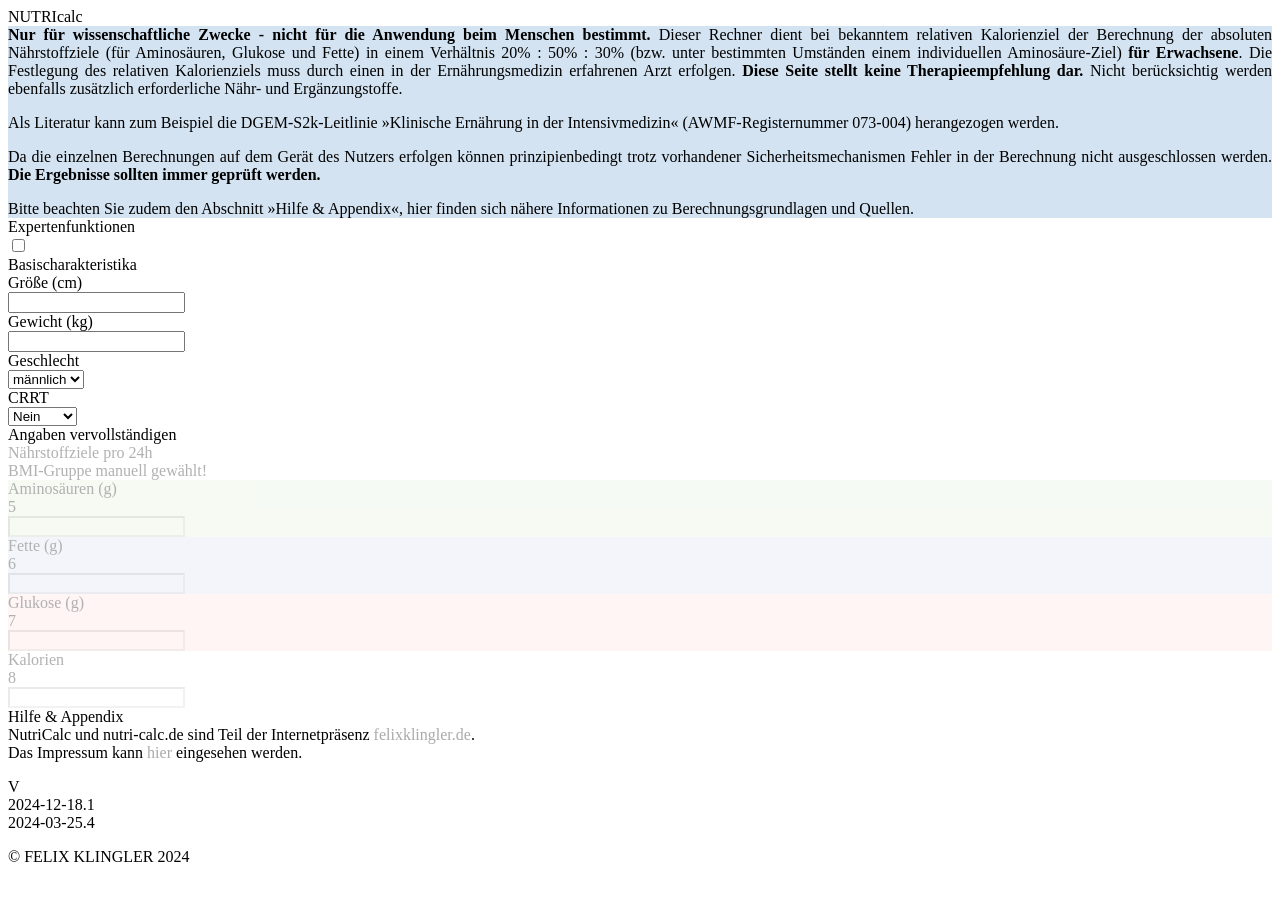
==== index.html @ 0b34421f "Add files via upload" ====
<!DOCTYPE html>
<html>
<head>
    <meta charset="UTF-8">
    <meta name="viewport" content="width=device-width, initial-scale=1.0, maximum-scale=1">
    <title>NUTRIcalc</title>
    <link rel="preconnect" href="https://fonts.googleapis.com">
    <link rel="preconnect" href="https://fonts.gstatic.com" crossorigin>
    <link href="https://fonts.googleapis.com/css2?family=Noto+Sans+Display:ital,wdth,wght@0,62.5..100,100..900;1,62.5..100,100..900&display=swap" rel="stylesheet">
    <link rel="stylesheet" href="assets/base.css">
    <link rel="stylesheet" href="assets/mobile.css">
    <script src="assets/jquery-3.7.1.min.js"></script>
    <script src="assets/base.js"></script>
    <link rel="icon" type="image/x-icon" href="assets/nutricalc_favicon.ico">
    <link rel="apple-touch-icon" href="assets/nutricalc_favicon.png">
</head>
<body>
<div id="header">
    <span class='header_bold'>NUTRI</span><span class='header_thin'>calc</span>
    <!--<span class="header_small_thin"> &raquo; KLINGLER</span>-->
</div>

<div id="hauptinhalt">
<form>
    <input type="hidden" name="prs_groesse_cm" value="">
    <input type="hidden" name="prs_gewicht_kg" value="">
    <input type="hidden" name="prs_bmi" value="">
    <input type="hidden" name="bmi_gruppe_autoselect" value="">
    <input type="hidden" name="prs_bmigruppe" value="">
    <input type="hidden" name="prs_ibw_kg" value="">
    <input type="hidden" name="prs_kof" value="">
    <input type="hidden" name="prs_df_mlph" value="">
    <input type="hidden" name="crrt_as_g" value="">
    <input type="hidden" name="prs_kcal_rel_bmi0" value="">
    <input type="hidden" name="prs_kcal_rel_bmi1" value="">
    <input type="hidden" name="prs_as_rel_bmi1_g" value="">
    <input type="hidden" name="prs_kcal_rel_bmi2" value="">
    <input type="hidden" name="prs_ree_kcal" value="">
    <input type="hidden" name="prs_ecmo_bf" value="">
    <input type="hidden" name="prs_ecmo_sao2" value="">
    <input type="hidden" name="prs_ecmo_svo2" value="">
    <input type="hidden" name="prs_ecmo_hb" value="">
    <input type="hidden" name="prs_ecmo_luftdruck_hpa" value="">
    <input type="hidden" name="prs_kaloriemetrie_faktor" value=100>
    <input type="hidden" name="kcal_abs" value="">
    
<!-------------------------------- BOX EINSTELLUNGEN ANFANG -------------------------------->
<!--<div class="box_typ2_gross_wrapper" style="background-color: #de5757; color: #ffffff;">
    <div class="box_typ2_gross_inhalt" style="font-size: 12pt; text-align: justify">Der Betrieb von www.nutri-calc.de wird zum <b>23.03.2025</b> eingestellt. Falls Sie <b><i>NUTRI</i></b><i>calc</i> danach weiter nutzen möchten kontaktieren Sie mich bitte über <a href='https://www.felixklingler.de/contact' target="_blank" style="color: #ffffff">das Kontaktformular</a> (externer Link).
    <p></p>
    The operation of www.nutri-calc.de will be permanently discontinued on <b>March 23, 2025</b>. If you would like to continue using <b><i>NUTRI</i></b><i>calc</i> after this date, please contact me using the <a href='https://www.felixklingler.de/contact' target="_blank" style="color: #ffffff">contact form</a> (external link).
    </div>
</div>-->
<!-------------------------------- BOX EINSTELLUNGEN ENDE -------------------------------->
    
<!-------------------------------- BOX EINSTELLUNGEN ANFANG -------------------------------->
<div class="box_typ2_gross_wrapper" style="background-color: #d3e3f2;">
    <div class="box_typ2_gross_inhalt" style="font-size: 12pt; text-align: justify"><b>Nur für wissenschaftliche Zwecke - nicht für die Anwendung beim Menschen bestimmt. </b>Dieser Rechner dient bei bekanntem relativen Kalorienziel der Berechnung der absoluten Nährstoffziele (für Aminosäuren, Glukose und Fette) in einem Verhältnis 20% : 50% : 30% (bzw. unter bestimmten Umständen einem individuellen Aminosäure-Ziel) <b>für Erwachsene</b>. Die Festlegung des relativen Kalorienziels muss durch einen in der Ernährungsmedizin erfahrenen Arzt erfolgen. <b>Diese Seite stellt keine Therapieempfehlung dar.</b> Nicht berücksichtig werden ebenfalls zusätzlich erforderliche Nähr- und Ergänzungstoffe.<p></p>
        <p></p>Als Literatur kann zum Beispiel die DGEM-S2k-Leitlinie &raquo;Klinische Ernährung in der Intensivmedizin&laquo; (AWMF-Registernummer 073-004) herangezogen werden.<p></p>
        Da die einzelnen Berechnungen auf dem Gerät des Nutzers erfolgen können prinzipienbedingt trotz vorhandener Sicherheitsmechanismen Fehler in der Berechnung nicht ausgeschlossen werden. <b>Die Ergebnisse sollten immer geprüft werden.</b><p></p>Bitte beachten Sie zudem den Abschnitt &raquo;Hilfe & Appendix&laquo;, hier finden sich nähere Informationen zu Berechnungsgrundlagen und Quellen.</div>
</div>
<!-------------------------------- BOX EINSTELLUNGEN ENDE -------------------------------->    

<!-------------------------------- BOX EINSTELLUNGEN ANFANG -------------------------------->
<div class="box_typ2_gross_wrapper" id="experteneinstellungen_wrapper">
    <div class="box_typ2_gross_header" id="experteneinstellungen_header">
        <div class="inhalt_zeile_links">Expertenfunktionen</div>
            <div class="inhalt_zeile_rechts">
                <label class="form-switch">
                    <input type="checkbox" onchange="anzeigen_ausblenden(1)">
                    <i></i>
                </label>
            </div>
    </div>
    <div class="box_typ2_gross_inhalt" id="experteneinstellungen" style="display:none">
        <div class="inhalt_zeile_wrapper">
            <div class="inhalt_zeile_links">Kaloriengrundlage</div>
            <div class="inhalt_zeile_rechts">
                <select id="kaloriengrundlage" name="kaloriengrundlage" onchange="auswahlliste_pruefen(5)">
                    <option value="metrik" selected>Körpermetrik</option>
                    <option value="kaloriemetrie">Kaloriemetrie</option>
                </select>
            </div>
        </div>

        <div class="inhalt_zeile_wrapper" id="auswahl_bmigruppe">
            <div class="inhalt_zeile_links">BMI-Gruppe</div>
            <div class="inhalt_zeile_rechts">
                <select id="bmigruppe" name="bmigruppe" onchange="auswahlliste_pruefen(3)">
                    <option value="autoselect" selected>Auto select</option>
                    <option value="bmi0">BMI &lt; 30</option>
                    <option value="bmi1">BMI 30-50</option>
                    <option value="bmi2">BMI &gt; 50</option>
                </select>
            </div>
        </div>

        <div class="inhalt_zeile_wrapper" id="auswahl_bmigruppe">
            <div class="inhalt_zeile_links">Anmerkungen</div>
            <div class="inhalt_zeile_rechts">
                <label class="form-switch">
                    <input type="checkbox" onchange="anzeigen_ausblenden(3,this)" checked>
                    <i></i>
                </label>
            </div>
        </div>


    </div>
</div>
<!-------------------------------- BOX EINSTELLUNGEN ENDE -------------------------------->

<!-------------------------------- BOX BEGINN -------------------------------->
    <div class="box_gross_wrapper">
        <div class="box_gross_header">Basischarakteristika</div>
        <div class="box_gross_inhalt">
            
            <div class="inhalt_zeile_wrapper">
                <div class="inhalt_zeile_links">Größe (cm)</div>
                <div class="inhalt_zeile_rechts">
                    <input type="number" id="groesse_cm" name="groesse_cm" oninput="Wert_Pruefen(this,50,220,'prs_groesse_cm',1)">
                    <div class='fehler_werteingabe' id="fehler_prs_groesse_cm"></div>
                </div>
            </div>

            <div class="inhalt_zeile_wrapper">
                <div class="inhalt_zeile_links">Gewicht (kg)</div>
                <div class="inhalt_zeile_rechts">
                    <input type="number" id="gewicht_kg" name="gewicht_kg" oninput="Wert_Pruefen(this,25,300,'prs_gewicht_kg',1)">
                    <div class='fehler_werteingabe' id="fehler_prs_gewicht_kg"></div>
                </div>
            </div>

            <div class="inhalt_zeile_wrapper">
                <div class="inhalt_zeile_links">Geschlecht</div>
                <div class="inhalt_zeile_rechts">
                    <select id="geschlecht" name="geschlecht" onchange="auswahlliste_pruefen(2)">
                        <option value="m" selected>männlich</option>
                        <option value="w">weiblich</option>
                    </select>
                </div>
            </div>

            <div class="inhalt_zeile_wrapper">
                <div class="inhalt_zeile_links">CRRT</div>
                <div class="inhalt_zeile_rechts">
                    <select id="crrt" name="crrt" onchange="auswahlliste_pruefen(1)">
                        <option value="none" selected>Nein</option>
                        <option value="cvvhd">CVVHD</option>
                        <option value="cvvh">CVVH</option>
                    </select>
                </div>

            </div>

        </div>
        <div class="box_gross_footer" id="rm_berechnungsstufe_1" style="display:block;">Angaben vervollständigen</div>
    </div>
<!-------------------------------- BOX ENDE -------------------------------->

<!-------------------------------- BOX BEGINN -------------------------------->
<!--<div class="box_gross_wrapper">
    <div class="box_gross_header">Einstellungen</div>
    <div class="box_gross_inhalt">
        
        <div class="inhalt_zeile_wrapper">
            <div class="inhalt_zeile_links">Kaloriengrundlage</div>
            <div class="inhalt_zeile_rechts">
                <select id="kaloriengrundlage" name="kaloriengrundlage" onchange="auswahlliste_pruefen(5)">
                    <option value="metrik" selected>Körpermetrik</option>
                    <option value="kaloriemetrie">Kaloriemetrie</option>
                </select>
            </div>
        </div>

        <div class="inhalt_zeile_wrapper" id="auswahl_bmigruppe">
            <div class="inhalt_zeile_links">BMI-Gruppe</div>
            <div class="inhalt_zeile_rechts">
                <select id="bmigruppe" name="bmigruppe" onchange="auswahlliste_pruefen(3)">
                    <option value="autoselect" selected>Auto select</option>
                    <option value="bmi0">BMI &lt; 30</option>
                    <option value="bmi1">BMI 30-50</option>
                    <option value="bmi2">BMI &gt; 50</option>
                </select>
            </div>
        </div>

    </div>
    <div class="box_gross_footer">Nachtrag</div>
</div>-->
<!-------------------------------- BOX ENDE -------------------------------->

<!-------------------------------- BOX BEGINN -------------------------------->
<div class="box_gross_wrapper" id="box_crrt_as" style="display: none;">
    <div class="box_gross_header">CRRT-Aminosäuren</div>
    <div class="box_gross_inhalt">
        
        <div class="inhalt_zeile_wrapper">
            <div class="inhalt_zeile_links">Dialysatfluss (ml/h)</div>
            <div class="inhalt_zeile_rechts">
                <input type="number" id="df_mlph" name="df_mlph" oninput="Wert_Pruefen(this,500,3000,'prs_df_mlph',2)">
                <div class='fehler_werteingabe' id="fehler_prs_df_mlph"></div>
            </div>
        </div>

    </div>
    <div class="box_gross_footer" id="rm_berechnungsstufe_2" style="display:block;">Angaben vervollständigen</div>
</div>

<!-------------------------------- BOX BEGINN -------------------------------->
<div class="box_gross_wrapper" id="box_kaloriemetrie" style="display: none">
    <div class="box_gross_header">Kaloriemetrie</div>
    <div class="box_gross_inhalt">

        <div class="inhalt_zeile_wrapper">
            <div class="inhalt_zeile_links">Modus</div>
            <div class="inhalt_zeile_rechts">
                <select id="kaloriemetrie_modus" name="kaloriemetrie_modus" onchange="auswahlliste_pruefen(4)">
                    <option value="resp" selected>Respirator</option>
                    <option value="ecmo">ECMO</option>
                    <option value="resp_ecmo">Respirator + ECMO</option>
                </select>
            </div>
        </div>

        <div id="wrapper_kaloriemetrie_respirator">
            
            <div class="zeilenueberschrift">Respirator</div>

            <div class="inhalt_zeile_wrapper">
                <div class="inhalt_zeile_links">REE<sub>Resp.</sub> (kcal)</div>
                <div class="inhalt_zeile_rechts">
                    <input type="number" id="ree_kcal" name="ree_kcal" oninput="Wert_Pruefen(this,300,5000,'prs_ree_kcal',4)">
                    <div class='fehler_werteingabe' id="fehler_prs_ree_kcal"></div>
                </div>
            </div>

        </div>

        <div id="wrapper_kaloriemetrie_ecmo" style="display: none">
                
            <div class="zeilenueberschrift">ECMO (nach Weir)</div>
            <div class="inhalt_zeile_wrapper">
                <div class="inhalt_zeile_links">Blutfluss (l/min)</div>
                <div class="inhalt_zeile_rechts">
                    <input type="number" id="ecmo_bf" name="ecmo_bf" oninput="Wert_Pruefen(this,0.5,7,'prs_ecmo_bf',4)">
                    <div class='fehler_werteingabe' id="fehler_prs_ecmo_bf"></div>
                </div>
            </div>

            <div class="inhalt_zeile_wrapper">
                <div class="inhalt_zeile_links">S<sub>a</sub>O<sub>2</sub> (%) <div class="zahlenkreis zahlenkreis_gr2">1</div></div>
                <div class="inhalt_zeile_rechts">
                    <input type="number" id="ecmo_sao2" name="ecmo_sao2" oninput="Wert_Pruefen(this,50,100,'prs_ecmo_sao2',4)">
                    <div class='fehler_werteingabe' id="fehler_prs_ecmo_sao2"></div>
                </div>
            </div>

            <div class="inhalt_zeile_wrapper">
                <div class="inhalt_zeile_links">S<sub>v</sub>O<sub>2</sub> (%) <div class="zahlenkreis zahlenkreis_gr2">1</div></div>
                <div class="inhalt_zeile_rechts">
                    <input type="number" id="ecmo_svo2" name="ecmo_svo2" oninput="Wert_Pruefen(this,50,100,'prs_ecmo_svo2',4)">
                    <div class='fehler_werteingabe' id="fehler_prs_ecmo_svo2"></div>
                </div>
            </div>

            <div class="inhalt_zeile_wrapper">
                <div class="inhalt_zeile_links">Hb (g/dl)</div>
                <div class="inhalt_zeile_rechts">
                    <input type="number" id="ecmo_hb" name="ecmo_hb" oninput="Wert_Pruefen(this,4.5,18,'prs_ecmo_hb',4)">
                    <div class='fehler_werteingabe' id="fehler_prs_ecmo_hb"></div>
                </div>
            </div>

            <div class="inhalt_zeile_wrapper">
                <div class="inhalt_zeile_links">Luftdruck (hPa)</div>
                <div class="inhalt_zeile_rechts">
                    <input type="number" id="ecmo_luftdruck" name="ecmo_luftdruck" oninput="Wert_Pruefen(this,800,1100,'prs_ecmo_luftdruck_hpa',4)">
                    <div class='fehler_werteingabe' id="fehler_prs_ecmo_luftdruck"></div>
                </div>
            </div>

            <div class="inhalt_zeile_wrapper">
                <div class="inhalt_zeile_links">VO<sub>2</sub> (ml/min) <div class="zahlenkreis zahlenkreis_gr2">2</div></div>
                <div class="inhalt_zeile_rechts">
                    <input type="number" id="ecmo_vo2" name="ecmo_vo2" disabled style="color: #333333; font-weight: 600;">
                </div>
            </div>

            <div class="inhalt_zeile_wrapper">
                <div class="inhalt_zeile_links">VCO<sub>2</sub> (ml/min) <div class="zahlenkreis zahlenkreis_gr2">3</div></div>
                <div class="inhalt_zeile_rechts">
                    <input type="number" id="ecmo_vco2" name="ecmo_vco2" disabled style="color: #333333; font-weight: 600;">
                </div>
            </div>

            <div class="inhalt_zeile_wrapper">
                <div class="inhalt_zeile_links">REE<sub>ECMO</sub> (kcal) <div class="zahlenkreis zahlenkreis_gr2">4</div></div>
                <div class="inhalt_zeile_rechts">
                    <input type="number" id="ecmo_ee" name="ecmo_ee" disabled style="color: #333333; font-weight: 600;">
                </div>
            </div>
        
        </div>

        <div class="zeilenueberschrift">Faktor</div>

        <div class="inhalt_zeile_wrapper">
            <div class="inhalt_zeile_links">Gesamt-REE (kcal)</div>
            <div class="inhalt_zeile_rechts">
                <input type="number" id="ee_total" name="ee_total" disabled style="color: #000000; font-weight: 600;">
            </div>
        </div>

        <div class="inhalt_zeile_wrapper">
            <div class="inhalt_zeile_links">% REE</div>
            <div class="inhalt_zeile_rechts">
                <input type="number" id="kaloriemetrie_faktor" name="kaloriemetrie_faktor" value=100 oninput="Wert_Pruefen(this,50,200,'prs_kaloriemetrie_faktor',4)">
                <div class='fehler_werteingabe' id="fehler_prs_kaloriemetrie_faktor"></div>
            </div>
        </div>

        <div id="wrapper_kaloriemetrie_as_bmi1" style="display: none;">
            <div class="zeilenueberschrift">Aminosäuren (BMI 30-50)</div>
                <div class="inhalt_zeile_wrapper">
                    <div class="inhalt_zeile_links">Aminos. g/kg IBW</div>
                    <div class="inhalt_zeile_rechts">
                        <input type="number" id="as_rel_bmi1_g" name="as_rel_bmi1_g" class='as_bmi1_input' oninput="Wert_Pruefen(this,1.2,2,'prs_as_rel_bmi1_g',4)">
                        <div class='fehler_werteingabe' id="fehler_prs_as_rel_bmi1_g"></div>
                        <div class='hinweis_werteingabe'>Norm: <b>1,5 - 1,8 g/kg IBW</b> &bull; Erlaubt: 1,2 - 2.</b></div>
                    </div>
                </div>
        </div>
    </div>
    <div class="box_gross_footer" id="rm_berechnungsstufe_4" style="display:block;">Angaben vervollständigen</div>
</div>
<!-------------------------------- BOX ENDE -------------------------------->

<!-------------------------------- BOX BEGINN -------------------------------->
<div class="box_gross_wrapper" id="box_bmi0" style="display: none;">
    <div class="box_gross_header">BMI &leq; 30</div>
    <div class="box_gross_inhalt">
        
        <div class="inhalt_zeile_wrapper">
            <div class="inhalt_zeile_links">kcal/kg ABW</div>
            <div class="inhalt_zeile_rechts">
                <input type="number" id="kcal_rel_bmi0" name="kcal_rel_bmi0" oninput="Wert_Pruefen(this,5,40,'prs_kcal_rel_bmi0',3)">
                <div class='fehler_werteingabe' id="fehler_prs_kcal_rel_bmi0"></div>
                <div class='hinweis_werteingabe'>Häufig: <b>24 kcal/kg</b> ABW &bull; Erlaubte Werte: 5-40.</div>
            </div>
            <div class="zeilenueberschrift">Indexierung</div>

            <div class="inhalt_zeile_wrapper">
                <div class="inhalt_zeile_links_rechtsdominant">Ef = 0,9</div><div class="inhalt_zeile_rechts_rechtsdominant">&asymp; 21,6 kcal/kg ABW</div>
            </div>

            <div class="inhalt_zeile_wrapper">
                <div class="inhalt_zeile_links_rechtsdominant">Ef = 0,8</div><div class="inhalt_zeile_rechts_rechtsdominant">&asymp; 19,2 kcal/kg ABW</div>
            </div>

            <div class="inhalt_zeile_wrapper">
                <div class="inhalt_zeile_links_rechtsdominant">Ef = 0,7</div><div class="inhalt_zeile_rechts_rechtsdominant">&asymp; 16,8 kcal/kg ABW</div>
            </div>


            <div class="inhalt_zeile_wrapper">
                <div class="inhalt_zeile_links_rechtsdominant">Ef = 0,6</div><div class="inhalt_zeile_rechts_rechtsdominant">&asymp; 14,4 kcal/kg ABW</div>
            </div>

            <div class="inhalt_zeile_wrapper">
                <div class="inhalt_zeile_links_rechtsdominant">Ef = 0,4</div><div class="inhalt_zeile_rechts_rechtsdominant">&asymp; 9,6  kcal/kg ABW</div>
            </div>

        </div>

    </div>
    <div class="box_gross_footer" id="rm_berechnungsstufe_bmi0" style="display: block">Angaben vervollständigen</div>
</div>
<!-------------------------------- BOX ENDE -------------------------------->

<!-------------------------------- BOX BEGINN -------------------------------->
<div class="box_gross_wrapper" id="box_bmi1" style="display: none;">
    <div class="box_gross_header">BMI 30-50</div>
    <div class="box_gross_inhalt">
        
        <div class="inhalt_zeile_wrapper">
            <div class="inhalt_zeile_links">kcal/kg ABW</div>
            <div class="inhalt_zeile_rechts">
                <input type="number" id="kcal_rel_bmi1" name="kcal_rel_bmi1" oninput="Wert_Pruefen(this,5,25,'prs_kcal_rel_bmi1',3)">
                <div class='fehler_werteingabe' id="fehler_prs_kcal_rel_bmi1"></div>
                <div class='hinweis_werteingabe'>Häufig: <b>10-14 kcal/kg</b> ABW &bull; Erlaubt: 5-25.</div>
            </div>
        </div>

        <div class="inhalt_zeile_wrapper">
            <div class="inhalt_zeile_links">Aminos. g/kg IBW</div>
            <div class="inhalt_zeile_rechts">
                <input type="number" id="as_rel_bmi1_g" name="as_rel_bmi1_g" class='as_bmi1_input' oninput="Wert_Pruefen(this,1.2,2,'prs_as_rel_bmi1_g',3)">
                <div class='fehler_werteingabe' id="fehler_prs_as_rel_bmi1_g"></div>
                <div class='hinweis_werteingabe'>Häufig: <b>1,4 - 1,8 g/kg IBW</b> &bull; Erlaubt: 1,2 - 2.</b></div>
            </div>
        </div>

    </div>
    <div class="box_gross_footer" id="rm_berechnungsstufe_bmi1" style="display: block">Angaben vervollständigen</div>
</div>
<!-------------------------------- BOX ENDE -------------------------------->

<!-------------------------------- BOX BEGINN -------------------------------->
<div class="box_gross_wrapper" id="box_bmi2" style="display: none;">
    <div class="box_gross_header">BMI &gt; 50</div>
    <div class="box_gross_inhalt">
        
        <div class="inhalt_zeile_wrapper">
            <div class="inhalt_zeile_links">kcal/kg IBW</div>
            <div class="inhalt_zeile_rechts">
                <input type="number" id="kcal_rel_bmi2" name="kcal_rel_bmi2" oninput="Wert_Pruefen(this,12,34,'prs_kcal_rel_bmi2',3)">
                <div class='fehler_werteingabe' id="fehler_prs_kcal_rel_bmi2"></div>
                <div class='hinweis_werteingabe'>Häufig: <b>20-24 kcal/kg</b> IBW &bull; Erlaubte Werte: 12-34.</div>
            </div>
        </div>

    </div>
    <div class="box_gross_footer" id="rm_berechnungsstufe_bmi2" style="display: block">Angaben vervollständigen</div>
</div>
<!-------------------------------- BOX ENDE -------------------------------->

<!-------------------------------- BOX BEGINN -------------------------------->
<div class="box_gross_wrapper" id="ergebnisbereich" style="opacity: 30%">
    <div class="box_gross_header">Nährstoffziele pro 24h</div>
    <div class="box_gross_inhalt">

        <div id="warnung_bmi_select">BMI-Gruppe manuell gewählt!</div>

        <div class="inhalt_zeile_wrapper" style="background-color:#E2EFDA">
            <div class="inhalt_zeile_links">Aminosäuren (g) <div class='zahlenkreis zahlenkreis_gr2'>5</div></div>
            <div class="inhalt_zeile_rechts">
                <input type="number" id="ergebnis_as_ges_g" disabled style="background-color: transparent; color:#000000;">
            </div>
        </div>

        <div class="inhalt_zeile_wrapper" id="ergebniszeile_crrt_as" style="background-color:#E2EFDA; display: none;">
            <div class="inhalt_zeile_links"> -- davon CRRT (g)</div>
            <div class="inhalt_zeile_rechts">
                <input type="number" id="ergebnis_as_crrt_g" disabled style="background-color: transparent; color:#000000;">
            </div>
        </div>

        <div class="inhalt_zeile_wrapper" style="background-color:#D9E1F2">
            <div class="inhalt_zeile_links">Fette (g) <div class='zahlenkreis zahlenkreis_gr2'>6</div></div>
            <div class="inhalt_zeile_rechts">
                <input type="number" id="ergebnis_fett_g" disabled style="background-color: transparent; color:#000000;">
            </div>
        </div>

        <div class="inhalt_zeile_wrapper" style="background-color:#FFDFDD">
            <div class="inhalt_zeile_links">Glukose (g) <div class='zahlenkreis zahlenkreis_gr2'>7</div></div>
            <div class="inhalt_zeile_rechts">
                <input type="number" id="ergebnis_glukose_g" disabled style="background-color: transparent; color:#000000;">
            </div>
        </div>

        <div class="inhalt_zeile_wrapper">
            <div class="inhalt_zeile_links">Kalorien <div class='zahlenkreis zahlenkreis_gr2'>8</div></div>
                <div class="inhalt_zeile_rechts">
                    <input type="number" id="ergebnis_kcal_abs"  disabled style="background-color: transparent; color:#000000;">
                </div>
        </div>

        <div id="ergebnisbereich_hinweis"></div>

    </div>
    <div class="box_gross_footer" style="display: none">Angaben vervollständigen</div>
</div>
<!-------------------------------- BOX ENDE -------------------------------->

</form>

<!-------------------------------- BOX BEGINN ABKÜRZUNGEN UND HILFE-------------------------------->
<div class="box_gross_wrapper">
    <div class="box_gross_header box_gross_zusammengeklappt" onclick="anzeigen_ausblenden(2,this)" style="cursor:pointer;">Hilfe & Appendix</div>
    <div class="box_gross_inhalt" id="wrapper_abkuerzungen" style="display:none"> 

    <div class="zeilenueberschrift">Hilfe</div>
    <b>Problem: Die Eingabe von Kommazahlen ist nicht möglich.</b><br>Bei der Verwendung bestimmter Browser ist die Eingabe einer Dezimalzahl nur mit Punkt (&raquo;1.5&laquo;) statt Komma (&raquo;1,5&laquo;) erlaubt. Hierbei handelt es sich um eine clientseitige Einschränkung, die serverseitig nicht umgangen werden kann.

    <div class="zeilenueberschrift">Anmerkungen</div>
    
    <div class="inhalt_zeile_wrapper">
        <div class="inhalt_zeile_links_rechtsdominant"><div class="zahlenkreis zahlenkreis_gr1">1</div></div>
        <div class="inhalt_zeile_rechts_rechtsdominant">Gemessen per Blutgasanalyse</div>
    </div>

    <div class="inhalt_zeile_wrapper">
        <div class="inhalt_zeile_links_rechtsdominant"><div class="zahlenkreis zahlenkreis_gr1">2</div></div>
        <div class="inhalt_zeile_rechts_rechtsdominant">
           VO<sub>2</sub> = 0.134 * HZV * (Sa<sub>O2</sub>-Sv<sub>O2</sub>) * Hb
           <br><span class="suberklaerung">Hb in g/dl &bull; HZV in l/min &bull; Sättigungen in Prozent</span>
        </div>
    </div>

    <div class="inhalt_zeile_wrapper">
        <div class="inhalt_zeile_links_rechtsdominant"><div class="zahlenkreis zahlenkreis_gr1">3</div></div>
        <div class="inhalt_zeile_rechts_rechtsdominant">
           VCO<sub>2</sub> = (Pmx<sub>CO2</sub>/P<sub>atm</sub>) * HZV * 1000<br>Hilfsweise erfolgt die Berechnung unter der Annahme, dass Pmx<sub>CO2</sub> <span class="suberklaerung">(Partial pressure of mixed expired CO<sub>2</sub>)</span> 28 mmHg entspricht.
           <br><span class="suberklaerung">HZV in l/min &bull; P<sub>atm</sub> in mmHg</span>
        </div>
    </div>

    <div class="inhalt_zeile_wrapper">
        <div class="inhalt_zeile_links_rechtsdominant"><div class="zahlenkreis zahlenkreis_gr1">4</div></div>
        <div class="inhalt_zeile_rechts_rechtsdominant">
            Energy Expenditure <sub>Weir</sub> = ((3.9 * VO<sub>2</sub>) + (1.1 x VCO<sub>2</sub>)) * 1.44
            <br><span class="suberklaerung">VO<sub>2</sub> und VCO<sub>2</sub> in ml/min<br>Basierend auf Formeln aus der Publikation: Wollersheim T, Frank S, Müller MC, et al. Measuring Energy Expenditure in extracorporeal lung support Patients (MEEP) - Protocol, feasibility and pilot trial. Clin Nutr. 2018;37(1):301-307. doi:10.1016/j.clnu.2017.01.001</span>
        </div>
    </div>

    <div class="inhalt_zeile_wrapper">
        <div class="inhalt_zeile_links_rechtsdominant"><div class="zahlenkreis zahlenkreis_gr1">5</div></div>
        <div class="inhalt_zeile_rechts_rechtsdominant">
            <b>Für BMI &lt; 30 und BMI &gt; 50:</b> 20 % des Kalorienziels wobei 1 g Aminosäuren mit 4 kcal in die Kalorienberechnung einfließen.<br>
            <b>Für BMI 30-50:</b> Manuell eingegebene Aminosäurezufuhr (1,4-1,8 g/kg IBW). Siehe auch<div class="zahlenkreis zahlenkreis_gr2">8</div> 
        </div>
    </div>

    <div class="inhalt_zeile_wrapper">
        <div class="inhalt_zeile_links_rechtsdominant"><div class="zahlenkreis zahlenkreis_gr1">6</div></div>
        <div class="inhalt_zeile_rechts_rechtsdominant">
            30 % des Kalorienziels wobei 1 g Fette mit 9 kcal in die Kalorienberechnung einfließen.
        </div>
    </div>

    <div class="inhalt_zeile_wrapper">
        <div class="inhalt_zeile_links_rechtsdominant"><div class="zahlenkreis zahlenkreis_gr1">7</div></div>
        <div class="inhalt_zeile_rechts_rechtsdominant">
            50 % des Kalorienziels wobei 1 g Glukose mit 4 kcal in die Kalorienberechnung einfließen.
        </div>
    </div> 

    <div class="inhalt_zeile_wrapper">
        <div class="inhalt_zeile_links_rechtsdominant"><div class="zahlenkreis zahlenkreis_gr1">8</div></div>
        <div class="inhalt_zeile_rechts_rechtsdominant">
            Sofern die Nährstoffzufuhr für BMI 30-50 berechnet wird, wird die Menge an zuzuführenden Aminosäuren manuell eingegeben und nicht anhand des Kalorienziels berechnet. Hierdurch kommt es unter bestimmten Umständen zu einer nicht kompensierten und in der Kaloriensumme nicht angezeigten zusätzlichen Zufuhr von einigen Hundert Kalorien.
        </div>
    </div>

    <div class="inhalt_zeile_wrapper">
        <div class="inhalt_zeile_links_rechtsdominant"><div class="zahlenkreis zahlenkreis_gr1">9</div></div>
        <div class="inhalt_zeile_rechts_rechtsdominant">
            Der <b>BMI</b> [kg/m<sup>2</sup>] wird berechnet nach Gewicht [kg] / (Grösse [m])<sup>2</sup>.
            <p></p>
            Das <b>idealisierte Körpergewicht (IBW)</b> [kg] wird wie folgt berechnet: <i>Männer</i> 23 * (Grösse [cm]/100)<sup>2</sup>. <i>Frauen</i> 21,5 * (Grösse [cm]/100)<sup>2</sup>
            <p></p>
            Die Angabe der <b>Körperoberfläche</b> erfolgt nach Mosteller. Die hinterlegte Formel ist:
            KOF [m<sup>2</sup>] = (Körpergrösse [cm] * (Körpergewicht [kg]/3600))<sup>0,5</sup>
        </div>
    </div>

    <div class="inhalt_zeile_wrapper">
        <div class="inhalt_zeile_links_rechtsdominant"><div class="zahlenkreis zahlenkreis_gr1">10</div></div>
        <div class="inhalt_zeile_rechts_rechtsdominant">
            Der Aminosäureverlust [g] wird bei <b>CVVHD</b> mit 0.6 * ((Dialysatfluss [ml/h] * 24)/1000) und bei <b>CVVH</b> mit 0.2 * ((Dialysatfluss [ml/h] * 24)/1000) zugrundegelegt.
        </div>
    </div>

    <div class="zeilenueberschrift">Abkürzungen</div>    
        <div class="inhalt_zeile_wrapper">
            <div class="inhalt_zeile_links_rechtsdominant">CRRT</div><div class="inhalt_zeile_rechts_rechtsdominant">Continous renal replacement therapy <span class="suberklaerung">Kontinuierliches Nierenersatzverfahren</span></div>
        </div>

        <div class="inhalt_zeile_wrapper">
            <div class="inhalt_zeile_links_rechtsdominant">CVVHD</div><div class="inhalt_zeile_rechts_rechtsdominant">Kontinuierliche veno-venöse Hämodialyse</div>
        </div>

        <div class="inhalt_zeile_wrapper">
            <div class="inhalt_zeile_links_rechtsdominant">CVVH</div><div class="inhalt_zeile_rechts_rechtsdominant">Kontinuierliche veno-venöse Hämofiltration</div>
        </div>

        <div class="inhalt_zeile_wrapper">
            <div class="inhalt_zeile_links_rechtsdominant">IBW</div><div class="inhalt_zeile_rechts_rechtsdominant">Idealisiertes Körpergewicht <span class="suberklaerung">(Idealized body weight)</span></div>
        </div>

        <div class="inhalt_zeile_wrapper">
            <div class="inhalt_zeile_links_rechtsdominant">ABW</div><div class="inhalt_zeile_rechts_rechtsdominant">Tatsächliches Körpergewicht <span class="suberklaerung">(Acutual body weight)</span></div>
        </div>

        <div class="inhalt_zeile_wrapper">
            <div class="inhalt_zeile_links_rechtsdominant">BMI</div><div class="inhalt_zeile_rechts_rechtsdominant">Body mass index </div>
        </div>

        <div class="inhalt_zeile_wrapper">
            <div class="inhalt_zeile_links_rechtsdominant">KOF</div><div class="inhalt_zeile_rechts_rechtsdominant">Körperoberfläche</div>
        </div>

        <div class="inhalt_zeile_wrapper">
            <div class="inhalt_zeile_links_rechtsdominant">AS</div><div class="inhalt_zeile_rechts_rechtsdominant">Aminosäuren</div>
        </div>

        <div class="inhalt_zeile_wrapper">
            <div class="inhalt_zeile_links_rechtsdominant">ECMO</div><div class="inhalt_zeile_rechts_rechtsdominant">Extrakorporale Membranoxygenierung</div>
        </div>

        <div class="inhalt_zeile_wrapper">
            <div class="inhalt_zeile_links_rechtsdominant">REE</div><div class="inhalt_zeile_rechts_rechtsdominant">Ruhe-Energieumsatz <span class="suberklaerung">(Resting energy expenditure)</span></div>
        </div>

        <div class="inhalt_zeile_wrapper">
            <div class="inhalt_zeile_links_rechtsdominant">S<sub>a</sub>O<sub>2</sub></div><div class="inhalt_zeile_rechts_rechtsdominant">Post-Oxygenator Sauerstoffsättigung <span class="suberklaerung">(gemessen per Blutgasanalyse)</span></div>
        </div>

        <div class="inhalt_zeile_wrapper">
            <div class="inhalt_zeile_links_rechtsdominant">S<sub>v</sub>O<sub>2</sub></div><div class="inhalt_zeile_rechts_rechtsdominant">Prä-Oxygenator Sauerstoffsättigung <span class="suberklaerung">(gemessen per Blutgasanalyse)</span></div>
        </div>

        <div class="inhalt_zeile_wrapper">
            <div class="inhalt_zeile_links_rechtsdominant">Hb</div><div class="inhalt_zeile_rechts_rechtsdominant">Hämoglobin</div>
        </div>

        <div class="inhalt_zeile_wrapper">
            <div class="inhalt_zeile_links_rechtsdominant">hPa</div><div class="inhalt_zeile_rechts_rechtsdominant">Hektopascal</div>
        </div>

        <div class="inhalt_zeile_wrapper">
            <div class="inhalt_zeile_links_rechtsdominant">Ef</div><div class="inhalt_zeile_rechts_rechtsdominant">Ernährungsfaktor <span class="suberklaerung">(Multiplikationsfaktor indiziert auf den &raquo;Standard-Ruheenergieumsatz&laquo; bei BMI < 30, also 24 kcal/kg ABW)</span></div>
        </div>

        <div class="inhalt_zeile_wrapper">
            <div class="inhalt_zeile_links_rechtsdominant">kcal</div><div class="inhalt_zeile_rechts_rechtsdominant">Kalorien</div>
        </div>

        <div class="inhalt_zeile_wrapper">
            <div class="inhalt_zeile_links_rechtsdominant">HZV</div><div class="inhalt_zeile_rechts_rechtsdominant">Herzzeitvolumen bzw. im Kontext der Kaloriemetrie über ECMO der eingestellter Blutfluss</div>
        </div>
    </div>
</div>
<!-------------------------------- BOX ENDE -------------------------------->

</div>

<div id="footer">
  NutriCalc und nutri-calc.de sind Teil der Internetpräsenz <a href="https://www.felixklingler.de" target="_blank" style="text-decoration: none; color: #aaaaaa">felixklingler.de</a>. <br>Das Impressum kann  <a href="https://felixklingler.de/contact" target="_blank" style="text-decoration: none; color: #aaaaaa">hier</a> eingesehen werden.
  <p></p><div id="versionskontrolle_bereich1">V</div><div id="versionskontrolle_bereich2">2024-12-18.1</div><div id="versionskontrolle_bereich3">2024-03-25.4</div>
  <p></p>&copy; FELIX KLINGLER 2024
</div>

</body>
</html>
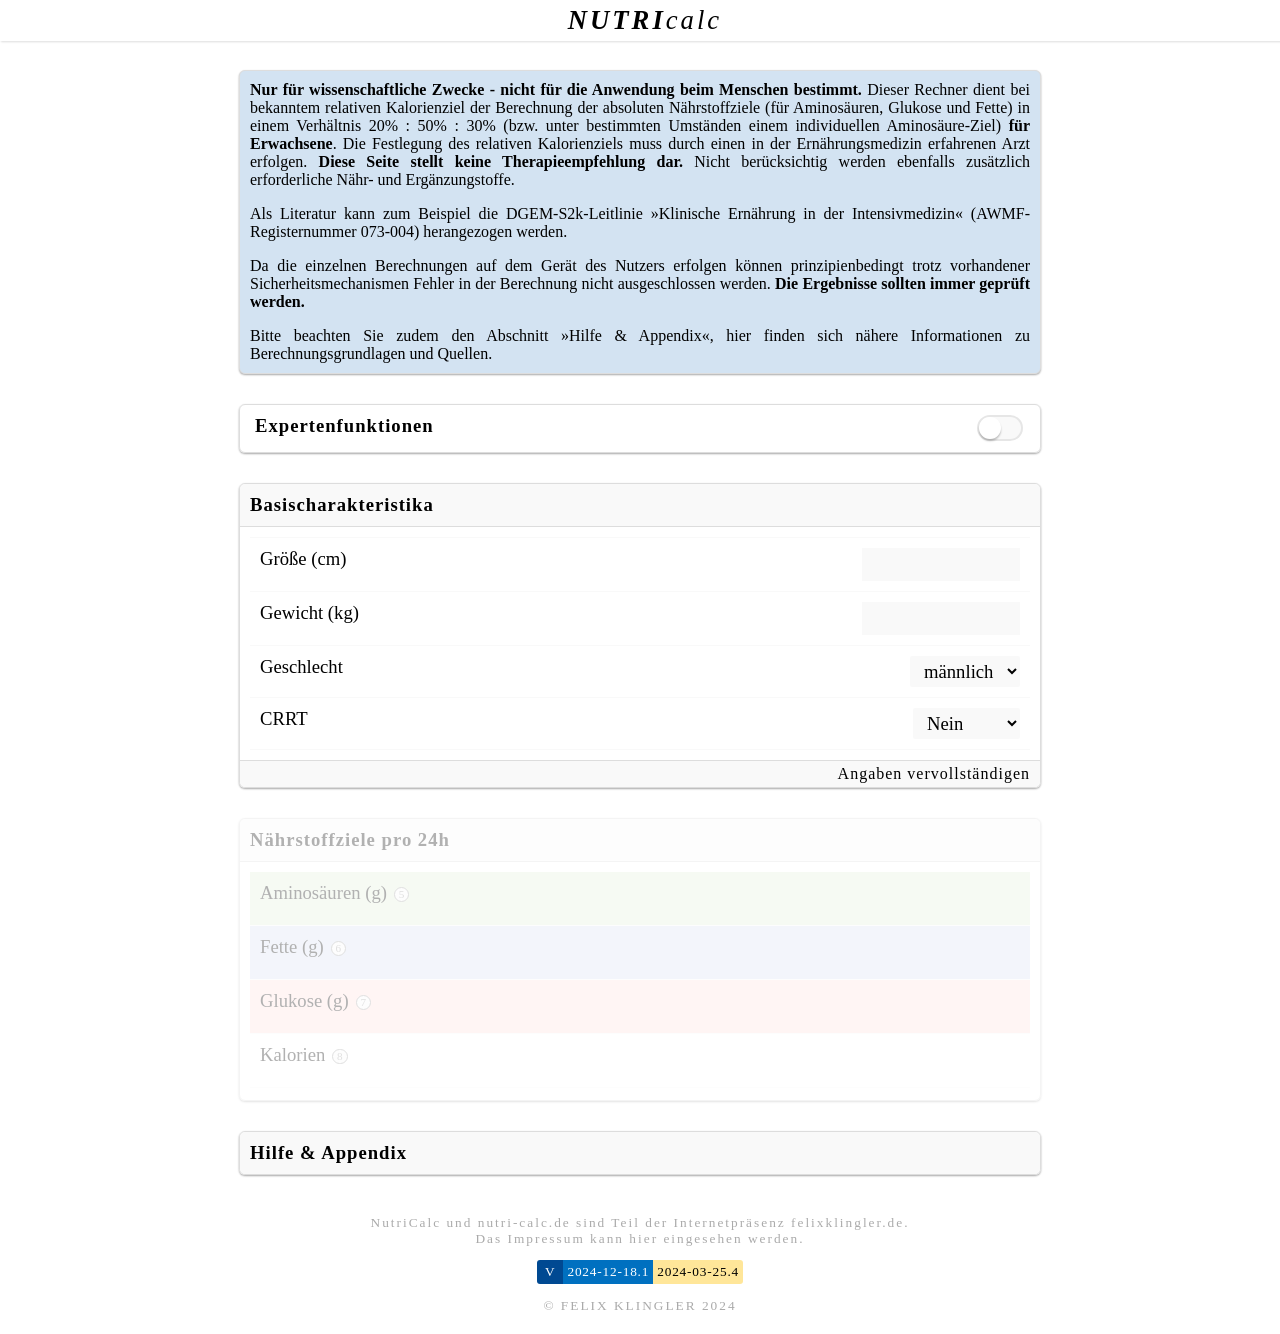
==== commit a7ebf14c: "Rename nutricalc-github.html to index.html" ====
--- a/index.html
+++ b/index.html
@@ -7,12 +7,12 @@
     <link rel="preconnect" href="https://fonts.googleapis.com">
     <link rel="preconnect" href="https://fonts.gstatic.com" crossorigin>
     <link href="https://fonts.googleapis.com/css2?family=Noto+Sans+Display:ital,wdth,wght@0,62.5..100,100..900;1,62.5..100,100..900&display=swap" rel="stylesheet">
-    <link rel="stylesheet" href="assets/base.css">
-    <link rel="stylesheet" href="assets/mobile.css">
-    <script src="assets/jquery-3.7.1.min.js"></script>
-    <script src="assets/base.js"></script>
-    <link rel="icon" type="image/x-icon" href="assets/nutricalc_favicon.ico">
-    <link rel="apple-touch-icon" href="assets/nutricalc_favicon.png">
+    <link rel="stylesheet" href="base.css">
+    <link rel="stylesheet" href="mobile.css">
+    <script src="jquery-3.7.1.min.js"></script>
+    <script src="base.js"></script>
+    <link rel="icon" type="image/x-icon" href="nutricalc_favicon.ico">
+    <link rel="apple-touch-icon" href="nutricalc_favicon.png">
 </head>
 <body>
 <div id="header">
@@ -644,4 +644,4 @@
 </div>
 
 </body>
-</html>+</html>
--- a/base.css
+++ b/base.css
@@ -0,0 +1,368 @@
+body{
+    margin: 0;
+    padding: 0;
+}
+
+*{
+    font-family: "Noto Sans Display";
+}
+
+#header{
+    font-size: 20pt;
+    width: 100%;
+    box-shadow: 1px 1px 2px #dddddd;
+    position: fixed; top: 0; left: 0;
+    text-align: center;
+    padding: 5px;
+    color: #000000;
+    background-color: #ffffff;
+    z-index:5;
+}
+
+#footer{
+    font-size: 10pt;
+    color: #aaaaaa;
+    font-weight: 300;
+    letter-spacing: 2px;
+    text-align: center;
+    width: auto;
+    padding: 10px 20px 20px 20px;
+    background-color: #ffffff;
+}
+
+#hauptinhalt{
+    /*border: 4px solid red;*/
+    width:auto;
+    margin-top: 20px;
+    margin-bottom: 10px;
+    padding-top: 20px;
+    text-align: center;
+}
+
+.header_bold{
+    font-weight: 900;
+    letter-spacing: 3px;
+    font-style: italic;
+}
+
+.header_thin{
+    font-weight: 300;
+    letter-spacing: 3px;
+    font-style: italic;
+}
+
+.header_small_thin{
+    font-weight: 300;
+    font-size: 10pt;
+    color: #cccccc;
+}
+
+
+.box_gross_wrapper{
+    box-shadow: rgba(0, 0, 0, 0.12) 0px 1px 2px, rgba(0, 0, 0, 0.24) 0px 1px 2px;
+    border: 1px solid #dddddd;
+    max-width: 800px;
+    width: 90%;
+    margin: 30px auto 30px auto;
+    border-radius: 6px;
+}
+
+    .box_gross_header
+    {
+        font-size: 14pt;
+        text-align: left;
+        padding: 10px 4px 10px 10px;
+        border-bottom: 1px solid #dddddd;
+        font-weight: 700;
+        letter-spacing: 1px;
+        background-color: #f9f9f9;
+        border-top-right-radius: inherit;
+        border-top-left-radius: inherit;
+    }
+
+        .box_gross_zusammengeklappt{
+            border-bottom:none !important;
+            border-radius: 6px !important;
+        }
+
+    .box_gross_inhalt{
+        padding: 10px;
+        text-align: left;
+        font-size: 14pt;
+    }
+
+    .box_gross_footer
+    {
+        display: none;
+        font-size: 12pt;
+        text-align: right;
+        padding: 4px 10px 4px 4px;
+        border-top: 1px solid #dddddd;
+        font-weight: 300;
+        letter-spacing: 1px;
+        background-color: #f9f9f9;
+        border-bottom-right-radius: inherit;
+        border-bottom-left-radius: inherit;
+    }
+
+.inhalt_zeile_wrapper{
+    border-bottom: 1px solid #f9f9f9;
+    padding: 10px 5px;
+    width: auto;
+}
+    .box_gross_inhalt .inhalt_zeile_wrapper:first-of-type{
+        border-top: 1px solid #f9f9f9;
+    }   
+   
+.inhalt_zeile_links{
+    float: left;
+    width: 40%;
+    padding-left: 5px;
+}
+
+.inhalt_zeile_rechts{
+    text-align: right;
+    padding-right: 5px;
+}
+ 
+    .inhalt_zeile_links_rechtsdominant{
+        min-width: 80px;
+        padding-left: 5px;
+        display: table-cell;
+    }
+
+    .inhalt_zeile_rechts_rechtsdominant{
+        text-align: left;
+        padding-right: 5px;
+        display: table-cell;
+    }
+
+    .suberklaerung{
+        font-style: italic;
+        color: #888888;
+        font-weight: 300;
+    }
+
+    .hinweis_werteingabe .suberklaerung{
+        font-size: 100%;
+    }
+
+input[type=number]{
+    border: none;
+    font-size: 16pt;
+    font-weight: 600;
+    color: #0070C0;
+    width: auto;
+    appearance: textfield;
+    margin: 0;
+    text-align: right;
+    background-color : #f9f9f9; 
+    padding: 4px;
+    max-width: 150px;
+}
+
+select{
+    background-color: #f9f9f9;
+    font-size: 14pt;
+    border: none;
+    padding: 4px 10px;
+    border-radius: 2px;
+}
+
+.fehler_werteingabe{
+    background-color: #fffded;
+    font-size: 12pt;
+    padding: 8px;
+    border-radius: 5px;
+    margin-top: 5px;
+    color: #000000;
+    display: none;
+}
+
+.hinweis_werteingabe{
+    background-color: #f5faff;
+    font-size: 12pt;
+    padding: 8px 20px 8px 20px;
+    border-radius: 5px;
+    margin-top: 5px;
+    color: #000000;
+    text-align: left;
+}
+
+.zeilenueberschrift{
+    border-bottom: 1px solid #004992;
+    color:#004992 ;
+    border-radius: 0px;
+    padding: 3px;
+    text-align: left;
+    letter-spacing: 2px;
+    font-weight: 600;
+    margin: 10px 0px 10px 0px;
+}
+
+#ergebnisbereich input[type=number], #ergebnisbereich input:disabled{
+    -webkit-text-fill-color: #000000;
+    opacity: 1;
+    color: #000000;
+}
+
+#ergebnisbereich_hinweis{
+    text-align: center;
+    margin-top: 2px;
+}
+
+.box_typ2_gross_wrapper{
+    box-shadow: rgba(0, 0, 0, 0.12) 0px 1px 2px, rgba(0, 0, 0, 0.24) 0px 1px 2px;;
+    border: 1px solid #dddddd;
+    max-width: 800px;
+    width: 90%;
+    margin: 30px auto 30px auto;
+    border-radius: 6px;
+}
+
+    .box_typ2_gross_header
+    {
+        font-size: 14pt;
+        text-align: left;
+        padding: 10px 4px 10px 10px;
+        font-weight: 700;
+        letter-spacing: 1px;
+    }
+
+    .header_aktiviert{
+        background-color: #004992;
+        color: #ffffff;
+        border-radius: 3px 3px 0px 0px;
+    }
+
+    .wrapper_aktiviert{
+        border: 1px solid #004992; 
+    }
+
+    .box_typ2_gross_inhalt{
+        padding: 10px;
+        text-align: left;
+        font-size: 14pt;
+    }
+
+#versionskontrolle_bereich1, #versionskontrolle_bereich2, #versionskontrolle_bereich3{
+    display: inline-block;
+    text-align: center;
+    letter-spacing: 0.8px;
+}  
+    #versionskontrolle_bereich1{
+        background-color:#004992;
+        color: #ffffff;
+        font-weight: 400;
+        padding: 4px 8px 4px 8px;
+        border-radius: 3px 0px 0px 3px;
+    }
+
+    #versionskontrolle_bereich2{
+        background-color:#0070C0;
+        color: #ffffff;
+        font-weight: 400;
+        padding: 4px;
+        border-radius: 0px 0px 0px 0px;
+    }
+
+    #versionskontrolle_bereich3{
+        background-color:#ffe699;
+        color: #000000;
+        font-weight: 400;
+        padding: 4px;
+        border-radius: 0px 3px 3px 0px;
+    }
+
+    #warnung_bmi_select{
+        text-align: center;
+        color: #ffffff;
+        background-color: #ff3e3e;
+        border: 2px solid #a10606; border-top: none;
+        margin: -10px 0px 8px 0px;
+        border-radius: 0px 0px 5px 5px;
+        padding: 3px;
+        font-weight: 600;
+        animation: border_change_warnung 1.5s infinite;
+        display:none;
+    }
+
+    @keyframes border_change_warnung {
+        50% {color: #ffffff;background-color: #f60404; border: 2px solid #f42c2c; border-top: none;}
+      }
+
+   .zahlenkreis{
+    /*background: rgba(9,72,124,1);
+    border: 2px solid  rgb(6, 37, 74);*/
+    border-radius: 50%;
+    height: 1.2em; width: 1.2em;
+    text-align: center;
+    line-height: 1.2em;
+   } 
+   
+    .zahlenkreis_gr1{
+        font-size: 100%;
+        display: block;
+        background-color: #f9f9f9;
+        border: 1px solid #333333;
+        color: #333333;
+    }
+
+    .zahlenkreis_gr2{
+        font-size: 60%;
+        margin-left: 0.2em;
+        display: inline-block;
+        vertical-align: middle;
+        background-color: #f9f9f9;
+        border: 1px solid #999999;
+        color: #999999;
+    }
+ /* -------------------------- iOS Switch -------------------------- */
+ .form-switch {
+    display: inline-block;
+    cursor: pointer;
+    -webkit-tap-highlight-color: transparent;
+  }
+  .form-switch i {
+    position: relative;
+    display: inline-block;
+    margin-right: .5rem;
+    width: 46px;
+    height: 26px;
+    background-color: #e6e6e6;
+    border-radius: 23px;
+    vertical-align: text-bottom;
+    transition: all 0.3s linear;
+  }
+  .form-switch i::before {
+    content: "";
+    position: absolute;
+    left: 0;
+    width: 42px;
+    height: 22px;
+    background-color: #f9f9f9;
+    border-radius: 11px;
+    transform: translate3d(2px, 2px, 0) scale3d(1, 1, 1);
+    transition: all 0.25s linear;
+  }
+  .form-switch i::after {
+    content: "";
+    position: absolute;
+    left: 0;
+    width: 22px;
+    height: 22px;
+    background-color: #fff;
+    border-radius: 11px;
+    box-shadow: 0 2px 2px rgba(0, 0, 0, 0.24);
+    transform: translate3d(2px, 2px, 0);
+    transition: all 0.2s ease-in-out;
+  }
+  .form-switch:active i::after {
+    width: 28px;
+    transform: translate3d(2px, 2px, 0);
+  }
+  .form-switch:active input:checked + i::after { transform: translate3d(16px, 2px, 0); }
+  .form-switch input { display: none; }
+  .form-switch input:checked + i { background-color: #4BD763; }
+  .form-switch input:checked + i::before { transform: translate3d(18px, 2px, 0) scale3d(0, 0, 0); }
+  .form-switch input:checked + i::after { transform: translate3d(22px, 2px, 0); }
--- a/mobile.css
+++ b/mobile.css
@@ -0,0 +1,49 @@
+@media only screen and (max-width: 500px) {
+    .box_gross_wrapper, .box_typ2_gross_wrapper{
+        margin: 20px auto 15px auto;
+    }
+    
+    .box_gross_header,.box_typ2_gross_header{
+        font-size: 12pt;
+        padding: 6px 4px 6px 10px;
+    }
+
+    .box_gross_inhalt,.box_typ2_gross_inhalt{
+        padding: 8px;
+        font-size: 11pt;
+    }
+
+    .box_gross_footer{
+        font-size: 11pt;
+    }
+
+    .inhalt_zeile_wrapper{
+        padding: 7px 5px;
+    }
+
+    input[type=number]{
+        font-size: 12pt;
+    }
+
+    select{
+        font-size: 10pt;
+    }
+
+    .fehler_werteingabe, .hinweis_werteingabe{
+        font-size: 8pt;
+        margin-top: 3px;
+        padding: 2px;
+    }
+
+    #ergebnisbereich_hinweis{
+        font-size: 10pt;
+    }
+
+    #warnung_bmi_select{
+        margin-top: -8px;
+    }
+
+    .inhalt_zeile_links_rechtsdominant{
+        min-width: 60px;
+    }
+}
